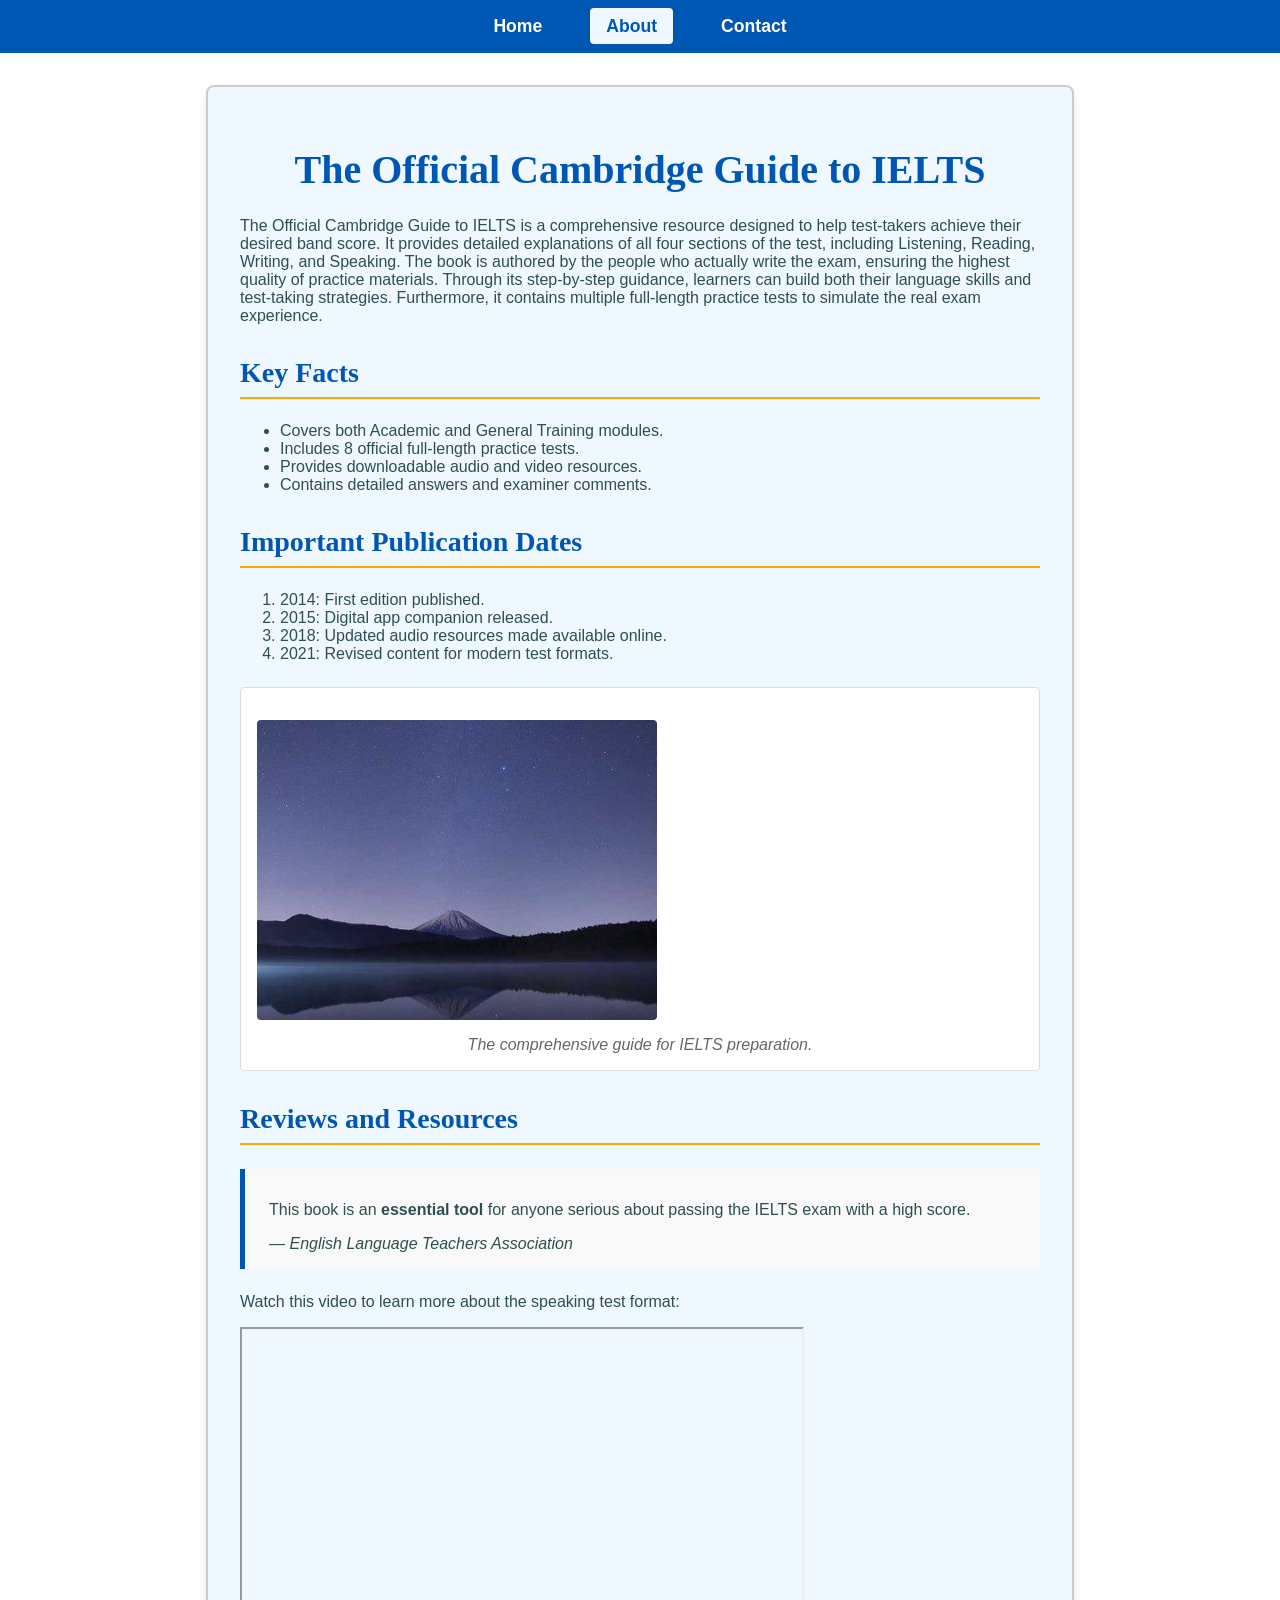
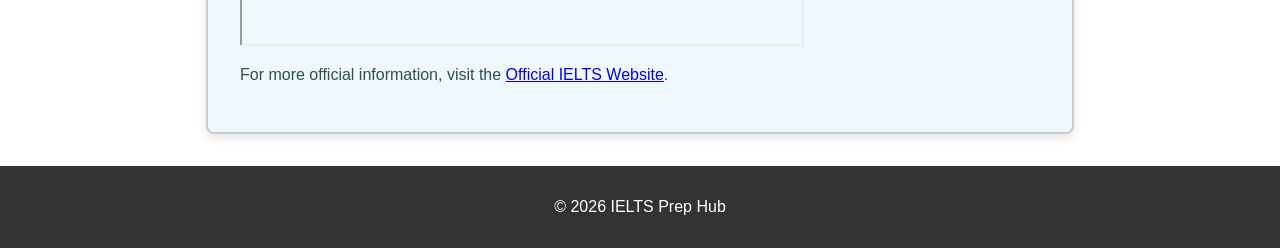
==== about.html @ 282248a1 "Initial commit" ====
<!DOCTYPE html>
<html lang="en">

<head>
    <meta charset="UTF-8">
    <meta name="viewport" content="width=device-width, initial-scale=1.0">
    <title>About - IELTS Preparation Hub</title>
    <link rel="stylesheet" href="css/style.css">
</head>

<body>
    <header id="main-header">
        <nav>
            <ul>
                <li><a href="index.html">Home</a></li>
                <li><a href="about.html" class="active">About</a></li>
                <li><a href="contact.html">Contact</a></li>
            </ul>
        </nav>
    </header>

    <main>
        <h1>The Official Cambridge Guide to IELTS</h1>
        <p>The Official Cambridge Guide to IELTS is a comprehensive resource designed to help test-takers achieve their
            desired band score. It provides detailed explanations of all four sections of the test, including Listening,
            Reading, Writing, and Speaking. The book is authored by the people who actually write the exam, ensuring the
            highest quality of practice materials. Through its step-by-step guidance, learners can build both their
            language skills and test-taking strategies. Furthermore, it contains multiple full-length practice tests to
            simulate the real exam experience.</p>

        <section>
            <h2>Key Facts</h2>
            <ul>
                <li>Covers both Academic and General Training modules.</li>
                <li>Includes 8 official full-length practice tests.</li>
                <li>Provides downloadable audio and video resources.</li>
                <li>Contains detailed answers and examiner comments.</li>
            </ul>
        </section>

        <section>
            <h2>Important Publication Dates</h2>
            <ol>
                <li>2014: First edition published.</li>
                <li>2015: Digital app companion released.</li>
                <li>2018: Updated audio resources made available online.</li>
                <li>2021: Revised content for modern test formats.</li>
            </ol>
        </section>

        <figure>
            <img src="images/cambridge-guide.jpg" alt="Cover of The Official Cambridge Guide to IELTS book">
            <figcaption>The comprehensive guide for IELTS preparation.</figcaption>
        </figure>

        <section>
            <h2>Reviews and Resources</h2>
            <blockquote>
                <p>This book is an <strong>essential tool</strong> for anyone serious about passing the IELTS exam with
                    a high score.</p>
                <cite>— <em>English Language Teachers Association</em></cite>
            </blockquote>

            <p>Watch this video to learn more about the speaking test format:</p>
            <iframe width="560" height="315" src="https://www.youtube.com/embed/jJfPm7mu0oo"
                title="IELTS Speaking Test Example" aria-label="IELTS Speaking Test Example"
                allow="accelerometer; autoplay; clipboard-write; encrypted-media; gyroscope; picture-in-picture"
                allowfullscreen></iframe>

            <p>For more official information, visit the <a href="https://www.ielts.org/" target="_blank"
                    rel="noopener">Official IELTS Website</a>.</p>
        </section>
    </main>

    <footer>
        <p>&copy; 2026 IELTS Prep Hub</p>
    </footer>
</body>

</html>
---- css/style.css ----
/* 
CSS Units explanation for report:
- px: Used for borders and box-shadows where an exact size is preferred regardless of scaling.
- rem: Used for typography and structural margins/padding to remain responsive to the root font size.
- %: Used for layout widths to adapt fluidly to the container's size.
- vh: Used for minimum heights to ensure sections or the body cover the viewport height.
- em: Used sparingly for spacing relative to an element's own font-size.
*/

/* Variables with different color formats */
:root {
    --primary-color: #0056b3; /* HEX */
    --secondary-color: rgb(240, 248, 255); /* RGB (AliceBlue) */
    --accent-color: hsl(39, 100%, 50%); /* HSL (Orange) */
    --text-color: darkslategray; /* Color Name */
    --background-color: #ffffff;
}

body {
    font-family: 'Segoe UI', Tahoma, Geneva, Verdana, sans-serif;
    color: var(--text-color);
    background-color: var(--background-color);
    margin: 0;
    padding: 0;
    display: flex;
    flex-direction: column;
    min-height: 100vh;
    font-size: 1rem;
}

/* Header & Navigation */
#main-header {
    background-color: var(--primary-color);
    color: white;
    padding: 1rem 0;
    text-align: center;
}

nav ul {
    list-style-type: none;
    margin: 0;
    padding: 0;
    display: flex;
    justify-content: center;
    gap: 2rem;
}

nav a {
    color: white;
    text-decoration: none;
    font-weight: bold;
    font-size: 1.1rem;
    padding: 0.5rem 1rem;
    border-radius: 4px;
    transition: background-color 0.3s ease, transform 0.2s ease;
}

nav a:hover {
    background-color: var(--accent-color);
    color: #111;
    transform: translateY(-2px); /* Changes more than color */
}

nav a.active {
    background-color: var(--secondary-color);
    color: var(--primary-color);
}

/* Main Content */
main {
    flex: 1;
    width: 90%;
    max-width: 800px;
    margin: 2rem auto;
    padding: 2rem;
    background-color: var(--secondary-color);
    border: 2px solid #ccc; /* Box model border */
    border-radius: 8px;
    box-shadow: 0 4px 8px rgba(0,0,0,0.1);
}

/* Typography */
h1, h2 {
    font-family: 'Georgia', serif;
    color: var(--primary-color);
}

h1 {
    font-size: 2.5rem;
    text-align: center;
    margin-bottom: 1.5rem;
}

h2 {
    font-size: 1.75rem;
    margin-top: 2rem;
    border-bottom: 2px solid var(--accent-color);
    padding-bottom: 0.5rem;
}

/* Images & Figures */
img {
    max-width: 100%;
    height: auto;
    border-radius: 4px;
    margin: 1rem 0;
    display: block;
}

figure {
    margin: 1.5rem 0;
    padding: 1rem;
    background-color: white;
    border: 1px solid #ddd;
    border-radius: 4px;
}

figcaption {
    text-align: center;
    font-style: italic;
    color: #666;
    margin-top: 0.5rem;
}

blockquote {
    border-left: 5px solid var(--primary-color);
    margin: 1.5rem 0;
    padding: 1rem 1.5rem;
    background-color: #f9f9f9;
}

/* Table Styling */
table {
    width: 100%;
    border-collapse: collapse;
    margin: 1.5rem 0;
    background-color: white;
}

caption {
    font-weight: bold;
    font-size: 1.2rem;
    margin-bottom: 0.5em;
    caption-side: top;
}

th, td {
    padding: 1rem;
    border: 1px solid #ccc;
    text-align: left;
}

thead th {
    background-color: var(--primary-color);
    color: white;
}

tbody tr:nth-child(even) {
    background-color: #f2f2f2;
}

tbody tr:hover {
    background-color: #e6f7ff;
}

tfoot td {
    font-weight: bold;
    text-align: center;
    background-color: #e9ecef;
}

/* Form Styling */
fieldset {
    border: 2px solid var(--primary-color);
    border-radius: 5px;
    padding: 1.5rem;
    background-color: white;
    margin-top: 1rem;
}

legend {
    font-weight: bold;
    color: var(--primary-color);
    padding: 0 0.5rem;
    font-size: 1.1rem;
}

.form-group {
    margin-bottom: 1.5rem;
}

label {
    display: block;
    font-weight: bold;
    margin-bottom: 0.5rem;
}

input[type="text"],
input[type="email"],
input[type="date"],
input[type="number"],
textarea {
    width: 100%;
    padding: 0.75rem;
    border: 1px solid #ccc;
    border-radius: 4px;
    font-family: inherit;
    box-sizing: border-box; /* Includes padding and border in width */
}

/* Visible focus state */
input:focus,
textarea:focus {
    outline: 2px solid var(--accent-color);
    border-color: var(--primary-color);
    background-color: #fffff0; /* slight yellow tint */
}

.radio-group {
    display: flex;
    gap: 1rem;
    align-items: center;
}

.radio-group label {
    display: inline;
    font-weight: normal;
    margin-bottom: 0;
}

button[type="submit"] {
    background-color: var(--primary-color);
    color: white;
    border: none;
    padding: 0.75rem 1.5rem;
    font-size: 1rem;
    border-radius: 4px;
    cursor: pointer;
    transition: background-color 0.3s ease;
}

button[type="submit"]:hover {
    background-color: var(--accent-color);
    color: #111;
}

/* Footer */
footer {
    background-color: #333;
    color: white;
    text-align: center;
    padding: 1rem;
    margin-top: auto; /* Pushes footer to bottom */
}
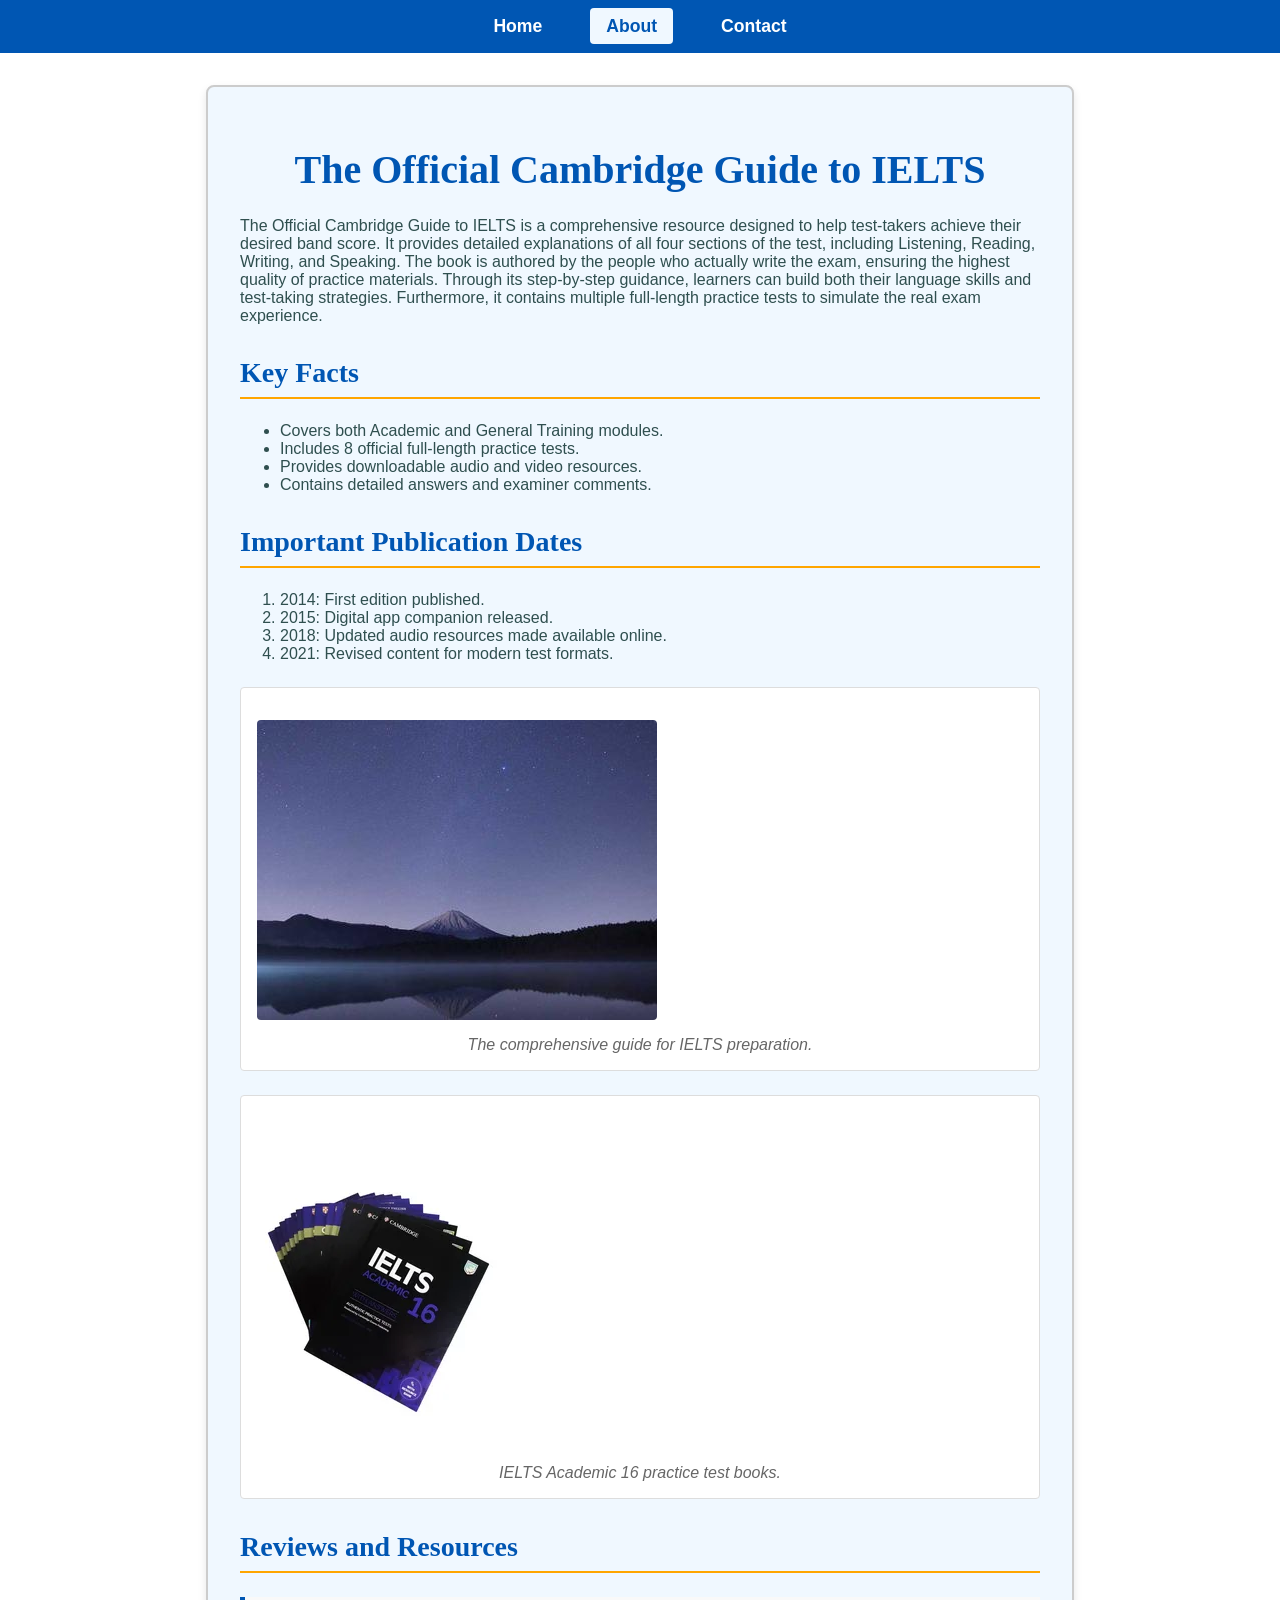
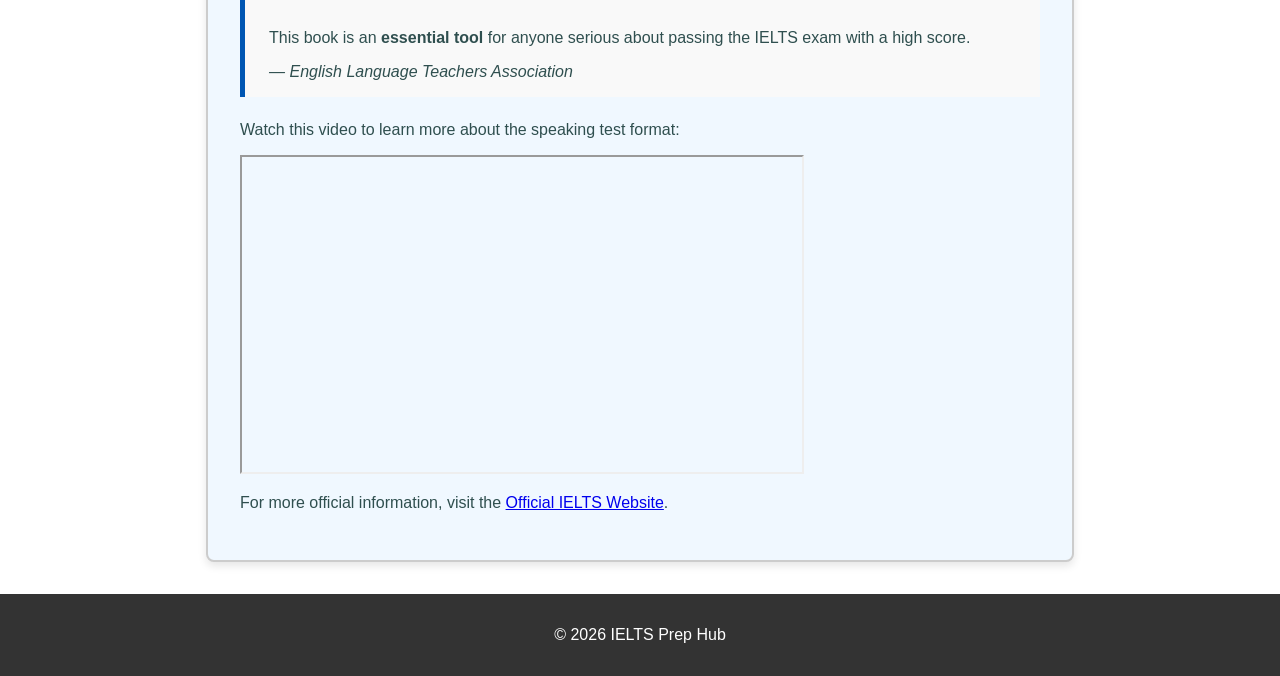
==== commit 834174f2: "final version" ====
--- a/about.html
+++ b/about.html
@@ -53,6 +53,11 @@
             <figcaption>The comprehensive guide for IELTS preparation.</figcaption>
         </figure>
 
+        <figure>
+            <img src="images/ielts-textbooks.jpg" alt="Stack of IELTS Academic 16 practice test books">
+            <figcaption>IELTS Academic 16 practice test books.</figcaption>
+        </figure>
+
         <section>
             <h2>Reviews and Resources</h2>
             <blockquote>
--- a/css/style.css
+++ b/css/style.css
@@ -9,10 +9,14 @@
 
 /* Variables with different color formats */
 :root {
-    --primary-color: #0056b3; /* HEX */
-    --secondary-color: rgb(240, 248, 255); /* RGB (AliceBlue) */
-    --accent-color: hsl(39, 100%, 50%); /* HSL (Orange) */
-    --text-color: darkslategray; /* Color Name */
+    --primary-color: #0056b3;
+    /* HEX */
+    --secondary-color: rgb(240, 248, 255);
+    /* RGB (AliceBlue) */
+    --accent-color: hsl(39, 100%, 50%);
+    /* HSL (Orange) */
+    --text-color: darkslategray;
+    /* Color Name */
     --background-color: #ffffff;
 }
 
@@ -58,7 +62,8 @@
 nav a:hover {
     background-color: var(--accent-color);
     color: #111;
-    transform: translateY(-2px); /* Changes more than color */
+    transform: translateY(-2px);
+    /* changes more than color - more noticable */
 }
 
 nav a.active {
@@ -66,7 +71,7 @@
     color: var(--primary-color);
 }
 
-/* Main Content */
+/* main content */
 main {
     flex: 1;
     width: 90%;
@@ -74,13 +79,15 @@
     margin: 2rem auto;
     padding: 2rem;
     background-color: var(--secondary-color);
-    border: 2px solid #ccc; /* Box model border */
+    border: 2px solid #ccc;
+    /* Box model border */
     border-radius: 8px;
-    box-shadow: 0 4px 8px rgba(0,0,0,0.1);
-}
-
-/* Typography */
-h1, h2 {
+    box-shadow: 0 4px 8px rgba(0, 0, 0, 0.1);
+}
+
+/* typography */
+h1,
+h2 {
     font-family: 'Georgia', serif;
     color: var(--primary-color);
 }
@@ -98,7 +105,7 @@
     padding-bottom: 0.5rem;
 }
 
-/* Images & Figures */
+/* images & figures */
 img {
     max-width: 100%;
     height: auto;
@@ -129,7 +136,7 @@
     background-color: #f9f9f9;
 }
 
-/* Table Styling */
+/* table Styling */
 table {
     width: 100%;
     border-collapse: collapse;
@@ -144,7 +151,8 @@
     caption-side: top;
 }
 
-th, td {
+th,
+td {
     padding: 1rem;
     border: 1px solid #ccc;
     text-align: left;
@@ -169,7 +177,7 @@
     background-color: #e9ecef;
 }
 
-/* Form Styling */
+/* form Styling */
 fieldset {
     border: 2px solid var(--primary-color);
     border-radius: 5px;
@@ -205,15 +213,17 @@
     border: 1px solid #ccc;
     border-radius: 4px;
     font-family: inherit;
-    box-sizing: border-box; /* Includes padding and border in width */
-}
-
-/* Visible focus state */
+    box-sizing: border-box;
+    /* includes padding and border in width */
+}
+
+/* visible focus state */
 input:focus,
 textarea:focus {
     outline: 2px solid var(--accent-color);
     border-color: var(--primary-color);
-    background-color: #fffff0; /* slight yellow tint */
+    background-color: #fffff0;
+    /* slight yellow tint */
 }
 
 .radio-group {
@@ -250,5 +260,6 @@
     color: white;
     text-align: center;
     padding: 1rem;
-    margin-top: auto; /* Pushes footer to bottom */
-}
+    margin-top: auto;
+    /* Pushes footer to bottom */
+}
